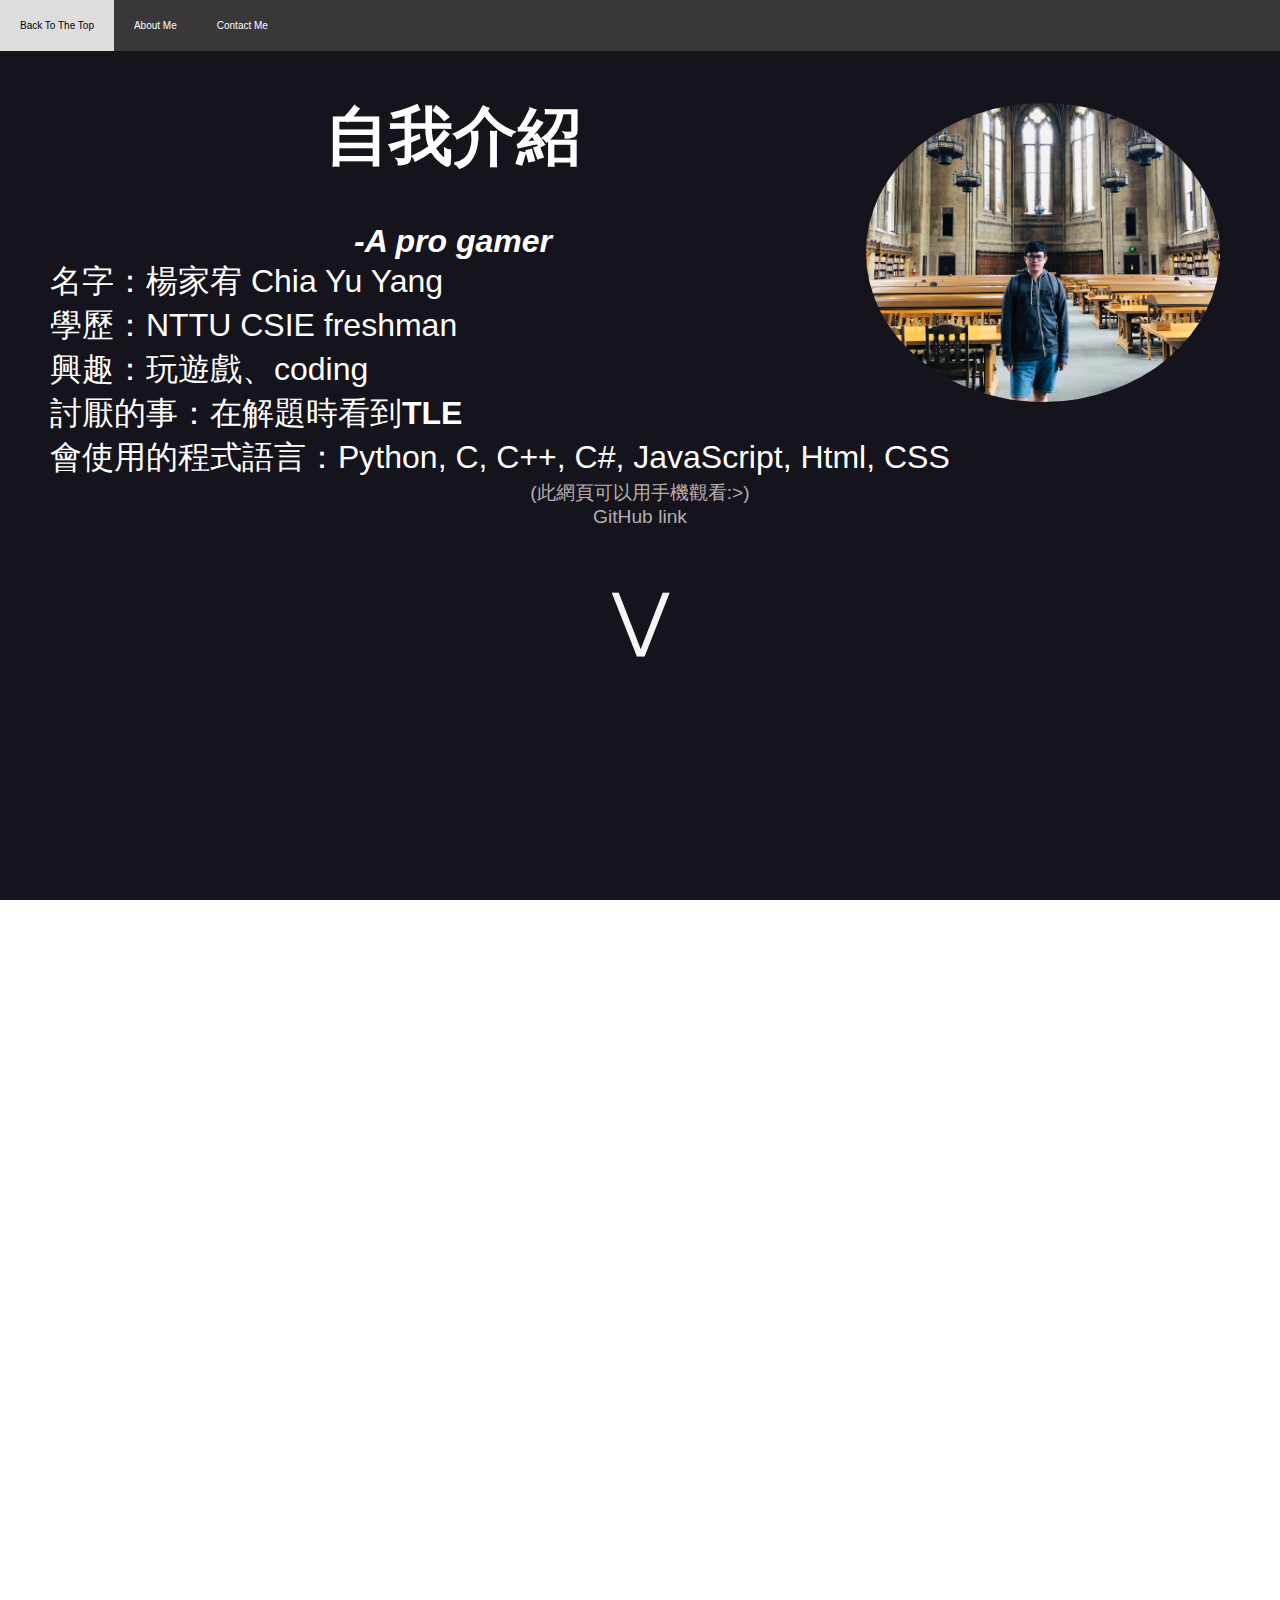
==== index.html @ 5ab0a1c3 "preview_img" ====
<!DOCTYPE html>
<html lang="en">
    <head>
        <meta charset="utf-8">
        <title>Profile</title>
        <meta name="viewport" content="width=device-width, initial-scale=1">
        <link rel="shortcut icon" href="favicon_package_v0.16/favicon.ico">
        <link rel="stylesheet" href="style.css">

        <meta property="og:url" content="https://kk98033.github.io/WebHomework/" />
        <meta property="og:type" content="article" />
        <meta property="og:title" content="A Legendary Website:)" />
        <meta property="og:description" content="A web homework made by Chia Yu Yang from NTTU CSIE" />
        <meta property="og:image" content="https://steamuserimages-a.akamaihd.net/ugc/1850411953797500983/999DA0965C43F93A4DBEBEDD252A6CACBFA9B48D/" />
    </head>
    <body>
        <div id="topBar">
            <a href="#section1">Back To The Top</a>
            <a href="#section2">About Me</a>
            <a href="ContactMe.html">Contact Me</a>
        </div>

        <section id="section1" class="section">
            <div class="profile fadeInAnimation">
                <div>
                    <img src="images/avatar.jpg" alt="Avatar" class="avatar">
                </div>
                <h1>自我介紹</h1>
                <h4 style="margin: 0px; font-style: italic;">-A pro gamer</h4>
                <div class="introduction">
                    <div>名字：楊家宥 Chia Yu Yang</div>
                    <div>學歷：NTTU CSIE freshman</div>
                    <div>興趣：玩遊戲、coding</div>
                    <div>討厭的事：在解題時看到<b>TLE</b></div>
                    <div>會使用的程式語言：Python, C, C++, C#, JavaScript, Html, CSS</div>
                    <a href="https://kk98033.github.io/WebHomework/" target="blank">
                        <div style="text-align: center; padding: 0;" class="bottomText">(此網頁可以用手機觀看:>)</div>
                    </a>
                    <a href="https://github.com/kk98033/WebHomework" target="blank">
                        <div style="text-align: center; padding: 0;" class="bottomText">GitHub link</div>
                    </a>
                </div>
            </div>
            <div class="downBtn"><a href="#section2">&#8897</a></div>
        </section>
        
        <section class="container">
            <div class="parallax"></div>
        </section>
        
        <section id="section2" class="section">
            <div class="fadeInAnimation">
                <h1 style="margin-top: 0;">關於我</h1>
                <div class="imageContainer">
                    <img src="images/image1.gif" alt="Avatar" class="circleImage">
                    <a href="ShowCase.html" style="color: white;">
                        <div class="backgroundText">

                            裡面展示著我的各個作品
                            因為當時還不會用Github
                            （現在也不太會lmao）
                            所以檔案都放在雲端裡

                        </div>
                    </a>
                    <a href="ShowCase.html">
                        <div class="photoDescription" style="text-align: center;">我的作品</div>
                    </a>
                </div>
                
                <div class="imageContainer">
                    <img src="images/discord.gif" alt="discord" class="circleImage">
                    <a href="ContactMe.html">
                        <div class="backgroundText">
                            
                            裡面就只是我的聯繫方式
                            因為不知道要放什麼，
                            所以乾脆就全放。
                        </div>
                    </a>
                    <a href="ContactMe.html">
                        <div class="photoDescription" style="text-align: center;">聯繫方式</div>
                    </a>
                </div>

                <div class="imageContainer">
                    <img src="images/image4.gif" alt="image4" class="circleImage">
                    <a href="OtherData.html">
                        <div class="backgroundText">

                            因為我覺得這裡放
                            三個照片比較好看
                            所以只好硬放一個
                            網頁來填充
                        </div>
                    </a>
                    <a href="ShowCase.html">
                        <div class="photoDescription" style="text-align: center;">其他資料</div>
                    </a>
                </div>

                <div class="aboutMe">
                    我很喜歡<span> <a href="https://youtu.be/AWOyEIuVzzQ?t=3" target="blank"><b>Bing chilling</b></a></span>，但是，寫程式比冰淇凌，寫程式，我最喜歡！
                    希望未來可以成為一個CODING MASTER！
                    目前正在學習Unity和可怕的JavaScript
                    偶爾會去解題（用Python解題的瘋子），但常常TLE :(
                    <div class="bottomText">因為找不到合適的圖，所以只好隨便找幾張來代替(sad emoji</div>
                </div>

            </div>
        </section>

        <section class="bottom">
            <div class="bottomText" style="padding-top: 0; font-size: 2vw;">Contact Me</div>
            <div id="bottomTextHref">
                <a href="mailto:a8829037@gmail.com" target="blank" class="bottomText" style="display: inline; padding-right: 10px;">Email</a>
                <a href="https://github.com/kk98033" class="bottomText" target="blank" style="display: inline; padding-right: 10px;">GitHub</a>
                <a href="https://www.youtube.com/channel/UCubeo2tni91PwEGC22a11Kg" class="bottomText" target="blank" style="display: inline; padding-right: 10px;">YouTube</a>
                <a href="https://steamcommunity.com/id/IddleFromTaiwan/" class="bottomText" target="blank" style="display: inline; padding-right: 10px;">Steam</a>
            </div>
            <div class="bottomText" style="padding: 0;">所有圖片皆作為作業練習用途，均不屬於我</div>
            <div class="bottomText">Copyright &#9400 2021 ChiaYuYang. All Rights Reserved</div>
        </section>
    </body>
</html>
---- style.css ----
html, body{
    width: 100%;
    height: 100%;
    margin: 0px;
    padding: 0px;
    overflow-x: hidden;
    scroll-behavior: smooth;
    font-family: Arial !important;
}

a{
    text-decoration: none;
    color: white;
}

/* #region Top Bar */
#topBar{
    background-color: rgb(58, 55, 58);
    position: fixed;
    width: 100%;
    opacity: 100%;
    z-index: 9999;
    font-size: 10px;
    /* display: none; */
}

#topBar a{
    text-decoration: none;
    float: left;
    text-align: center;
    color: white;
    padding: 20px;
}

#topBar a:hover{
    background-color: #ddd;
    color: black;
}
/* #endregion */


/* #region Center img */
.container{
    /* max-width: 960px; */
    width: 100%;
    margin: 0 auto;
    background: #f9f9f9;
    font-size: 24px;
    /* padding: 25px; */
}

.parallax{
    background: url("images/img2.jpg") no-repeat center;
    background-size: cover;
    background-attachment: fixed;
    height: 300px;
}
/* #endregion */


/* #region Main page */
.introduction{
    text-align: left;
}

.downBtn{
    font-size: 70px;
    padding: 50px;
}

.downBtn a{
    text-decoration: none;
    color: whitesmoke;
}

.section{
    background-color: rgb(21, 19, 27);
    /* width: 100%; */
    height: 100%;
    padding: 50px;

    font-size: 2.5vw;
    color: white;
    text-align: center;
}

.avatar{
    border-radius: 50%;
    width: 30%;
    height: 30%; 
    margin: 10px;
    float: right;
    /* max-width: 40%;
    max-height: 40%; */
}

/* fade in animation */
.fadeInAnimation{
    animation: fadeIn 3s;
}

@keyframes fadeIn{
    0% {opacity: 0;}
    100% {opacity: 1;}
}
/* #endregion */


/* #region About me section */
.circleImage{
    border-radius: 50%;
    width: 80%;
    height: 80%; 
    margin: 10px;
}

.imageContainer{
    width: 30%;
    display: inline-block;
    position: relative;
    text-align: center;
}

.backgroundText{
    background-color: rgb(0,0,0);
    background-color: rgba(0,0,0, 0.6);
    top: 42.5%;
    left: 50%;
    width: 80%;
    height: 80%;
    transform: translate(-50%, -50%);
    border-radius: 50%;
    font-size: 1.5vw;

    position: absolute;
    text-align: center;
    display: none;
    white-space: pre-line;
}

.imageContainer:hover .backgroundText{
    display: block;
}

.photoDescription{
    text-align: center;
}

.aboutMe{
    font-size: 2vw;
    white-space: pre-line;
}
/* #endregion */


/* #region Bottom section */
.bottom{
    height: 20%;
    text-align: center;
    background-color: rgb(16, 14, 20);
}

.bottomText{
    font-size: 1.5vw;
    padding-top: 15px;
    
    color: rgb(184, 174, 174);
}

#bottomTextHref a{
    text-decoration:none;
}

#bottomTextHref a:hover{
    color: gray;
}


/* #endregion */


/* #region Show case */
.showSection{
    background-color: rgb(21, 19, 27);
    /* width: 100%; */
    height: 100%;
    padding: 50px;

    font-size: 2.5vw;
    color: white;
    text-align: center;
}

.showCaseContainer{
    margin-bottom: 30vw;
}

.showCaseImg{
    float: left;
    border-radius: 50%;
    width: 20%;
    height: 20%;
    margin-left: 10vw;
}

.showCaseText{
    float: right;
    white-space: pre-line;
    width: 50%;
    font-size: 1.5vw;
    padding-bottom: 5vw;
}
/* #endregion */


/* #region Contact Me */
.contactSection{
    padding: 50px;
    height: 100%;
    text-align: center;
    color: white;
}

.contactContainer{
    width: 10%;
    padding: 5vw;
    position: relative;
    display: inline-block;
}

.contactImg{
    border-radius: 50%;
    width: 90%;
    height: 90%;
}

.contactText{
    text-align: center;
    width: 100%;
}

.logo:hover .contactImg{
    width: 110%;
    height: 110%;
}
/* #endregion */


/* #region Other data */
.otherSection{
    text-align: center;
    color: white;
    padding: 50px;
    height: 100%;
}

.otherImg{
    float: left;
    border-radius: 20%;
    width: 35%;
    height: 35%;
    margin-left: 1vw;
    margin-bottom: 10vw;
}

.videoContainer{
    display: inline-block;
    position: relative;
    width: 100%;
}

.videoContainer iframe{
    float: left;
    margin-bottom: 1vw;
    width: 40%;
    height: 315px;
}
/* #endregion */

@media screen and (max-width: 600px){
    /* #region Top bar */
    /* #endregion */


    /* #region First page */
    .section{
        /* width: 100%; */
        font-size: 4.5vw; /* The width is 100%, when the viewport is 800px or smaller */
    }

    .avatar{
        width: 60%;
        margin-left: auto;
        margin-right: auto;
    }

    .downBtn{
        padding: 1vw;
        font-size: 15vw;
    }

    .parallax{
        height: 30vw;
    }
    /* #endregion */


    /* #region Abount me section */
    .circleImage{
        width: 80%;
    }

    .imageContainer{
        width: 40%;
        display: inline-block;
    }

    .aboutMe{
        font-size: 3vw;
    }

    .backgroundText{
        width: 53%;
        height: 75%;
    }
    /* #endregion */


    /* #region Bottom section */
    .bottom{
        height: 10%;
    }

    .bottomText{
        font-size: 1vw;
        padding-top: 0px;
    }
    /* #endregion */


    /* #region Showcase section */
    .showSection{
        padding: 35px;
    }

    .showCaseText{
        float: none;
        width: 100%;
        font-size: 2vw;
        margin-bottom: 10vw;
    }
    
    .showCaseImg{
        float: none;
        border-radius: 50%;
        width: 30%;
        height: 30%;
        margin-left: 0;
    }

    .showCaseContainer{
        margin-bottom: 0;
    }
    /* #endregion */

    
    /* #region Contact Me */
    .contactContainer{
        width: 20%;
        padding: 4vw;
        position: relative;
        display: inline-block;
    }

    .contactImg{
        border-radius: 50%;
        width: 100%;
        height: 100%;
    }
    /* #endregion */


    /* #region Others */
    .otherImg{
        float: none;
        width: 80%;
        height: 80%;
    }

    .videoContainer{
        display: block;
    }

    .videoContainer iframe{
        float: none;
        width: 280px; 
        height: 158px;
    }
    /* #endregion */

}

@media screen and (max-width: 400px){
    .avatar{
        width: 100%;
    }
    
    
    /* #region Abount me section */
    .circleImage{
        width: 50%;
    }
    
    .imageContainer{
        padding-top: 0;
        width: 100%;
        display: block;
    }
    
    .aboutMe{
        font-size: 1.5vw;
    }
    /* #endregion */


    /* #region Bottom section */
    /* Bottom section */
    .bottomText{
        font-size: 3vw;
    }
    /* #endregion */


    /* #region Showcase section */
    .showCaseText{
        font-size: 3vw;
    }
    
    .showCaseImg{
        width: 60%;
        height: 60%;
    }

    .showCaseContainer{
        padding-bottom: 0;
    }
    /* #endregion */


    /* #region Contact Me */
    .contactContainer{
        width: 30%;
        padding: 4vw;
        position: relative;
        display: inline-block;
    }

    .contactImg{
        border-radius: 50%;
        width: 100%;
        height: 100%;
    }
    /* #endregion */


    /* #region Others */
    .otherSection{
        padding: 10px;
    }
    /* #endregion */
}
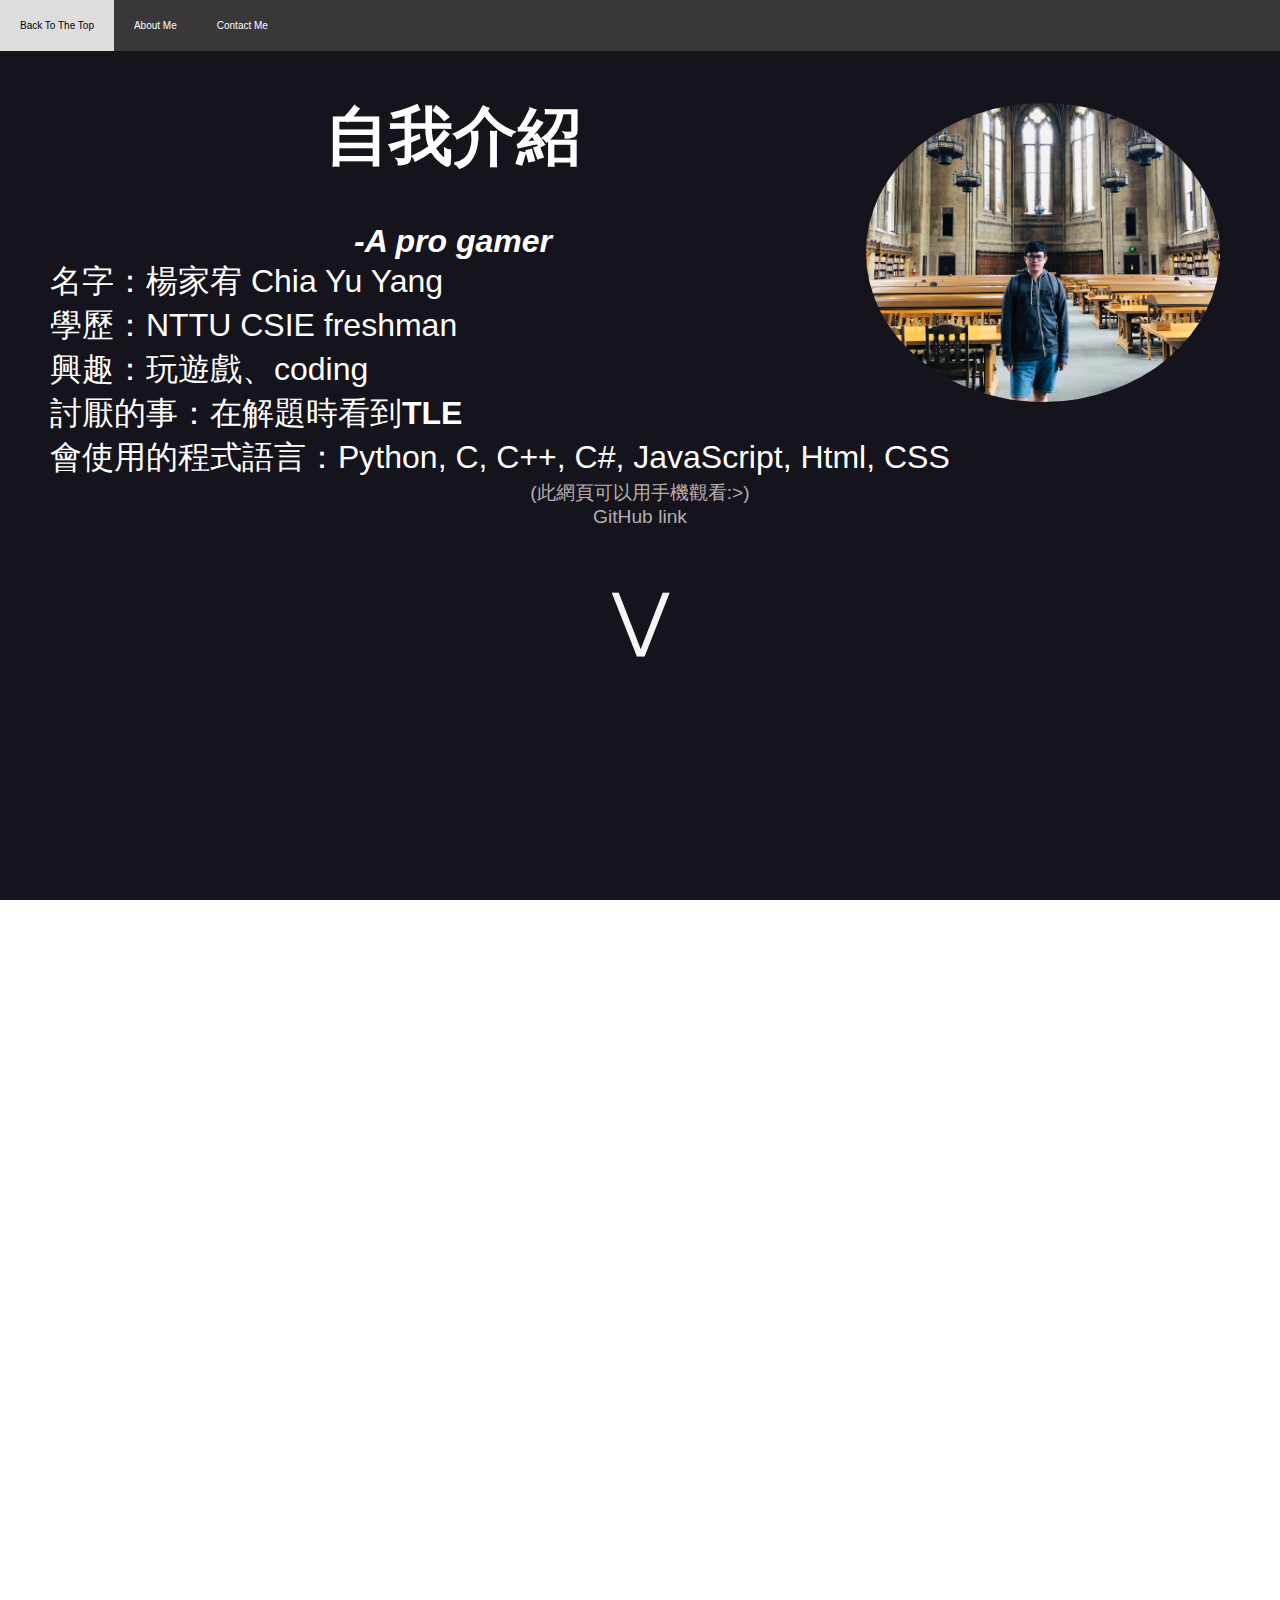
==== commit 7fe49bf6: "for_bigger_screen" ====
--- a/index.html
+++ b/index.html
@@ -9,8 +9,8 @@
 
         <meta property="og:url" content="https://kk98033.github.io/WebHomework/" />
         <meta property="og:type" content="article" />
-        <meta property="og:title" content="A Legendary Website:)" />
-        <meta property="og:description" content="A web homework made by Chia Yu Yang from NTTU CSIE" />
+        <meta property="og:title" content="我的自我介紹:>" />
+        <meta property="og:description" content="此網頁為互動式網頁技術的期中作業。電腦與手機皆可觀看，要看此網頁的程式碼可以到我的Github上看:) A web homework made by Chia Yu Yang from NTTU CSIE" />
         <meta property="og:image" content="https://steamuserimages-a.akamaihd.net/ugc/1850411953797500983/999DA0965C43F93A4DBEBEDD252A6CACBFA9B48D/" />
     </head>
     <body>
@@ -20,18 +20,20 @@
             <a href="ContactMe.html">Contact Me</a>
         </div>
 
-        <section id="section1" class="section">
+        <section id="section1" class="section" style="height: 100%;">
             <div class="profile fadeInAnimation">
                 <div>
                     <img src="images/avatar.jpg" alt="Avatar" class="avatar">
                 </div>
                 <h1>自我介紹</h1>
-                <h4 style="margin: 0px; font-style: italic;">-A pro gamer</h4>
+                <a href="my_profile.html">
+                    <h4 style="margin: 0px; font-style: italic;">-A pro gamer</h4>
+                </a>
                 <div class="introduction">
                     <div>名字：楊家宥 Chia Yu Yang</div>
                     <div>學歷：NTTU CSIE freshman</div>
                     <div>興趣：玩遊戲、coding</div>
-                    <div>討厭的事：在解題時看到<b>TLE</b></div>
+                    <div>討厭的事：在解題時看到<b><a href="https://youtu.be/nJxo6HYvOdw" target="blank">TLE</a></b></div>
                     <div>會使用的程式語言：Python, C, C++, C#, JavaScript, Html, CSS</div>
                     <a href="https://kk98033.github.io/WebHomework/" target="blank">
                         <div style="text-align: center; padding: 0;" class="bottomText">(此網頁可以用手機觀看:>)</div>
--- a/style.css
+++ b/style.css
@@ -76,7 +76,7 @@
 .section{
     background-color: rgb(21, 19, 27);
     /* width: 100%; */
-    height: 100%;
+    /* height: 100%; */
     padding: 50px;
 
     font-size: 2.5vw;
@@ -251,7 +251,7 @@
     text-align: center;
     color: white;
     padding: 50px;
-    height: 100%;
+    /* height: 100%; */
 }
 
 .otherImg{
@@ -277,6 +277,52 @@
 }
 /* #endregion */
 
+
+/* #region Rick Roll */
+.rickrollBackround{
+    background-color: rgb(21, 19, 27);
+
+    color: white;
+    text-align: center;
+}
+
+.rickrollContainer{
+    width: 70%;
+    height: 70%;
+}
+
+.rickrollImg{
+    width: 25%;
+    height: 25%;
+    padding: 30px;
+}
+/* #endregion */
+
+/* For iPad pro (I have completely no idea why im doing this, I don't even have an iPad pro) */
+@media screen and (min-width: 1024px) and (min-height: 1366px){
+    .showCaseText{
+        font-size: 2vw;
+    }
+
+    .showCaseImg{
+        width: 25%;
+        height: 25%;
+    }
+
+    .showSection{
+        height: 50%;
+    }
+
+    .bottom{
+        height: 15%;
+    }
+
+    .bottomText{
+        font-size: 2.5vw;
+        /* padding-top: 10pxx; */
+    }
+}
+
 @media screen and (max-width: 600px){
     /* #region Top bar */
     /* #endregion */
@@ -320,8 +366,8 @@
     }
 
     .backgroundText{
-        width: 53%;
-        height: 75%;
+        width: 80%;
+        height: 74%;
     }
     /* #endregion */
 
@@ -332,7 +378,7 @@
     }
 
     .bottomText{
-        font-size: 1vw;
+        font-size: 2.3vw;
         padding-top: 0px;
     }
     /* #endregion */
@@ -340,13 +386,14 @@
 
     /* #region Showcase section */
     .showSection{
+        height: 100%;
         padding: 35px;
     }
 
     .showCaseText{
         float: none;
         width: 100%;
-        font-size: 2vw;
+        font-size: 2.5vw;
         margin-bottom: 10vw;
     }
     
@@ -405,7 +452,6 @@
         width: 100%;
     }
     
-    
     /* #region Abount me section */
     .circleImage{
         width: 50%;
@@ -418,7 +464,12 @@
     }
     
     .aboutMe{
-        font-size: 1.5vw;
+        font-size: 2vw;
+    }
+
+    .backgroundText{
+        width: 53%;
+        height: 75%;
     }
     /* #endregion */
 
@@ -437,8 +488,8 @@
     }
     
     .showCaseImg{
-        width: 60%;
-        height: 60%;
+        width: 50%;
+        height: 50%;
     }
 
     .showCaseContainer{
